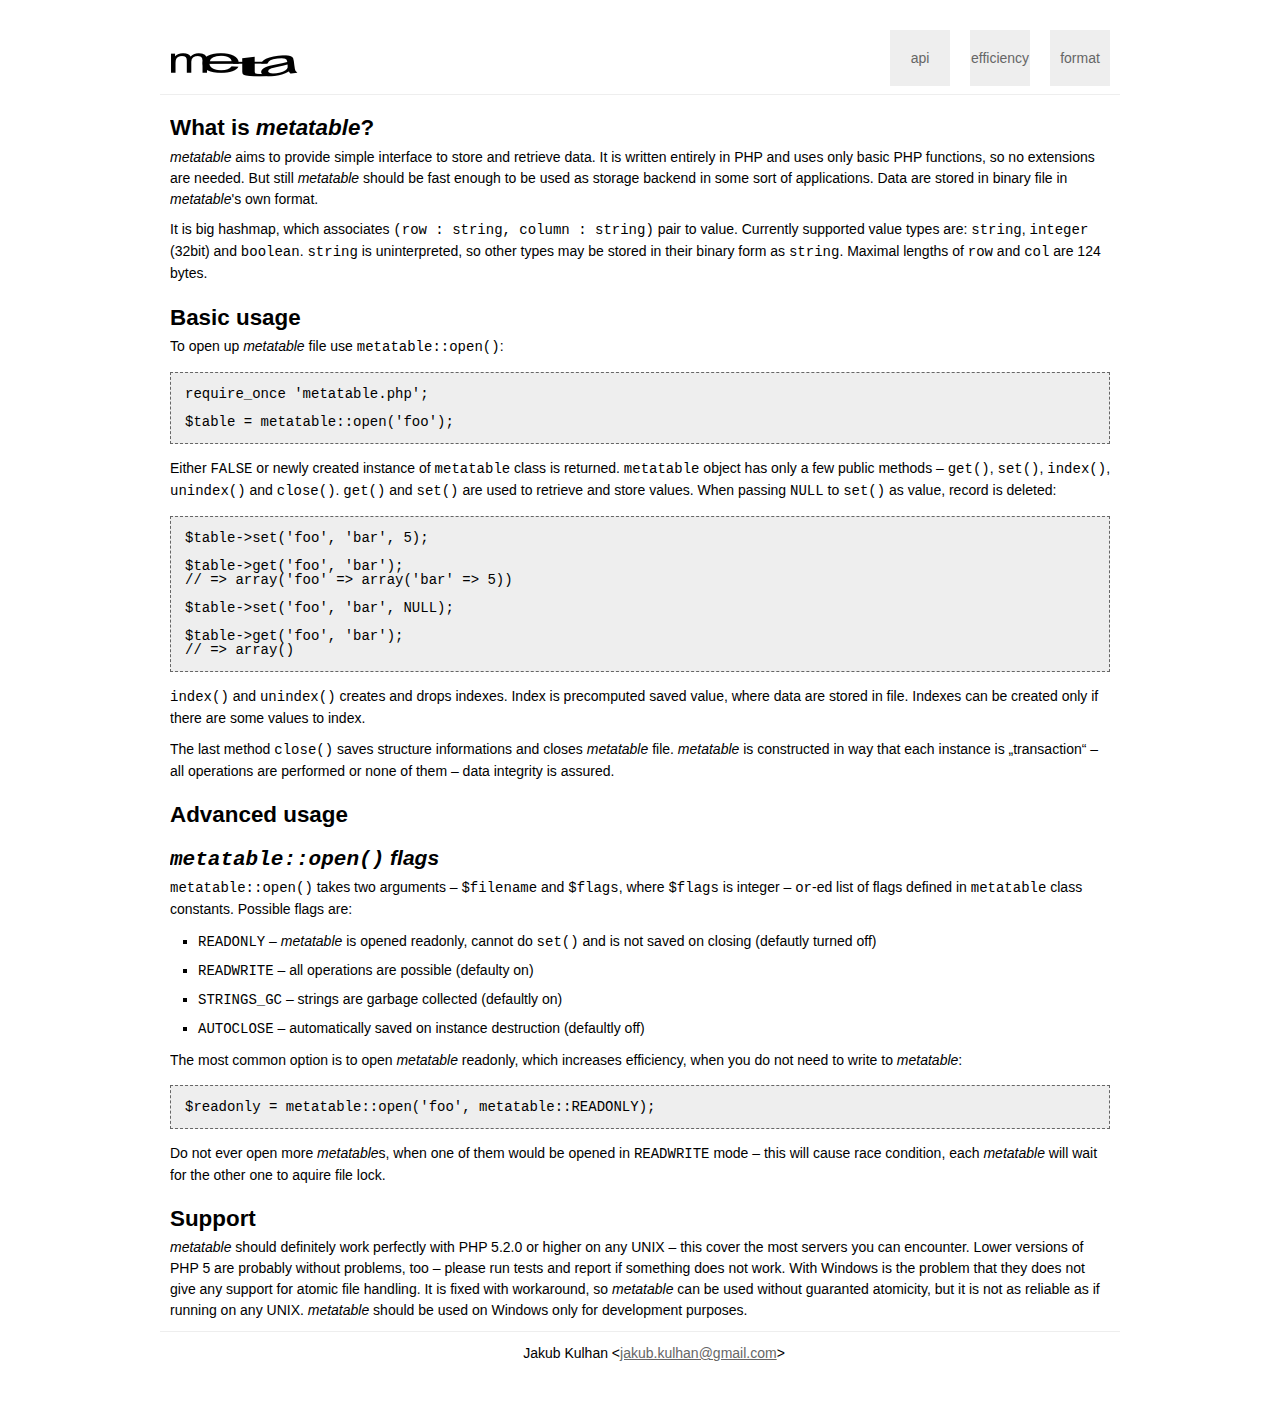
==== index.html @ ecb766ba "Initial commit" ====
<!DOCTYPE HTML PUBLIC "-//W3C//DTD HTML 4.01//EN" "http://www.w3.org/TR/html4/strict.dtd">
<html>
    <head>
        <meta http-equiv="Content-Type" content="text/html; charset=UTF-8">
        <title>metatable</title>
        <link rel="stylesheet" type="text/css" href="style.css">
    </head>
    <body>
        <div class="row" id="header">
            <h1 class="column grid-9"><a href="/metatable/">metatable<span></span></a></h1>
            <div class="column grid-3" id="menu">
                <ul class="row">
                    <li class="column grid-1"><a href="api.html">api</a></li>
                    <li class="column grid-1"><a href="efficiency.html">efficiency</a></li>
                    <li class="column grid-1"><a href="format.html">format</a></li>
                </ul>
            </div>
        </div>
        <div class="row" id="content">
            <div class="column grid-12">
                <h2>What is <em>metatable</em>?</h2>
                <p><em>metatable</em> aims to provide simple interface to store and retrieve data. It is written entirely in PHP and uses only basic PHP functions, so no extensions are needed. But still <em>metatable</em> should be fast enough to be used as storage backend in some sort of applications. Data are stored in binary file in <em>metatable</em>'s own format.</p>
                <p>It is big hashmap, which associates <code>(row : string, column : string)</code> pair to value. Currently supported value types are: <code>string</code>, <code>integer</code> (32bit) and <code>boolean</code>. <code>string</code> is uninterpreted, so other types may be stored in their binary form as <code>string</code>. Maximal lengths of <code>row</code> and <code>col</code> are 124 bytes.</p>
                <h2>Basic usage</h2>
                <p>To open up <em>metatable</em> file use <code>metatable::open()</code>:</p>
                <pre><code>require_once 'metatable.php';

$table = metatable::open('foo');</code></pre>
                <p>Either <code>FALSE</code> or newly created instance of <code>metatable</code> class is returned. <code>metatable</code> object has only a few public methods – <code>get()</code>, <code>set()</code>, <code>index()</code>, <code>unindex()</code> and <code>close()</code>. <code>get()</code> and <code>set()</code> are used to retrieve and store values. When passing <code>NULL</code> to <code>set()</code> as value, record is deleted:</p>
                <pre><code>$table-&gt;set('foo', 'bar', 5);

$table-&gt;get('foo', 'bar');
// =&gt; array('foo' =&gt; array('bar' =&gt; 5))

$table-&gt;set('foo', 'bar', NULL);

$table-&gt;get('foo', 'bar');
// =&gt; array()</code></pre>
                <p><code>index()</code> and <code>unindex()</code> creates and drops indexes. Index is precomputed saved value, where data are stored in file. Indexes can be created only if there are some values to index.</p>
                <p>The last method <code>close()</code> saves structure informations and closes <em>metatable</em> file. <em>metatable</em> is constructed in way that each instance is „transaction“ – all operations are performed or none of them – data integrity is assured.</p>

                <h2>Advanced usage</h2>
                <h3><code>metatable::open()</code> flags</h3>
                <p><code>metatable::open()</code> takes two arguments – <code>$filename</code> and <code>$flags</code>, where <code>$flags</code> is integer – <code>or</code>-ed list of flags defined in <code>metatable</code> class constants. Possible flags are:</p>
                <ul>
                <li><code>READONLY</code> – <em>metatable</em> is opened readonly, cannot do <code>set()</code> and is not saved on closing (defautly turned off)</li>
                <li><code>READWRITE</code> – all operations are possible (defaulty on)</li>
                <li><code>STRINGS_GC</code> – strings are garbage collected (defaultly on)</li>
                <li><code>AUTOCLOSE</code> – automatically saved on instance destruction (defaultly off)</li>
                </ul>
                <p>The most common option is to open <em>metatable</em> readonly, which increases efficiency, when you do not need to write to <em>metatable</em>:</p>
                <pre><code>$readonly = metatable::open('foo', metatable::READONLY);</code></pre>
                <p>Do not ever open more <em>metatable</em>s, when one of them would be opened in <code>READWRITE</code> mode – this will cause race condition, each <em>metatable</em> will wait for the other one to aquire file lock.</p>
                <h2>Support</h2>
                <p><em>metatable</em> should definitely work perfectly with PHP 5.2.0 or higher on any UNIX – this cover the most servers you can encounter. Lower versions of PHP 5 are probably without problems, too – please run tests and report if something does not work. With Windows is the problem that they does not give any support for atomic file handling. It is fixed with workaround, so <em>metatable</em> can be used without guaranted atomicity, but it is not as reliable as if running on any UNIX. <em>metatable</em> should be used on Windows only for development purposes.</p>
            </div>
        </div>
        <div class="row" id="footer">
            <div class="column grid-12">
                Jakub Kulhan &lt;<a href="mailto:jakub.kulhan@gmail.com">jakub.kulhan@gmail.com</a>&gt;
            </div>
        </div>
    </body>
</html>
---- style.css ----
html, body, div, span, applet, object, iframe,
h1, h2, h3, h4, h5, h6, p, blockquote, pre,
a, abbr, acronym, address, big, cite, code,
del, dfn, em, font, img, ins, kbd, q, s, samp,
small, strike, strong, sub, sup, tt, var,
b, u, i, center,
dl, dt, dd, ol, ul, li,
fieldset, form, label, legend,
table, caption, tbody, tfoot, thead, tr, th, td {
margin: 0;
padding: 0;
border: 0;
outline: 0;
font-size: 100%;
vertical-align: baseline;
background: transparent;
}
body {
line-height: 1;
}
ol, ul {
list-style: none;
}
blockquote, q {
quotes: none;
}
blockquote:before, blockquote:after,
q:before, q:after {
content: '';
content: none;
}
:focus {
outline: 0;
}
ins {
text-decoration: none;
}
del {
text-decoration: line-through;
}
table {
border-collapse: collapse;
border-spacing: 0;
}
 
/* ================ */
/* = The 1Kb Grid = */ /* 12 columns, 60 pixels each, with 20 pixel gutter */
/* ================ */
 
.grid-1 { width:60px; }
.grid-2 { width:140px; }
.grid-3 { width:220px; }
.grid-4 { width:300px; }
.grid-5 { width:380px; }
.grid-6 { width:460px; }
.grid-7 { width:540px; }
.grid-8 { width:620px; }
.grid-9 { width:700px; }
.grid-10 { width:780px; }
.grid-11 { width:860px; }
.grid-12 { width:940px; }
 
.column {
margin: 0 10px;
overflow: hidden;
float: left;
display: inline;
}
.row {
width: 960px;
margin: 0 auto;
overflow: hidden;
}
.row .row {
margin: 0 -10px;
width: auto;
display: inline-block;
}
body {
    font-family: sans-serif;
    font-size: 14px;
}
#header {
    padding-top: 30px;
    border-bottom: solid #eee 1px;
}
h1 {
    width: 128px;
    height: 64px;
}
h1 a, h1 a:hover {
    display: block;
    width: 100%;
    height: 100%;
    position: relative;
    background: transparent;
}
h1 a span {
    display: block;
    width: 100%;
    height: 100%;
    position: absolute;
    top: 0;
    left: 0;
    background: url('img/logo.png') no-repeat;
}
#menu a {
    display: block;
    padding: 20px 0;
    background: #eee;
    color: #666;
    text-decoration: none;
    text-align: center;
    border: solid #eee 1px;
}
#menu a:hover {
    background: transparent;
    color: #000;
}

h2, h3, h4, h5, h6 {
    margin: 1em 0 0.3em 0;
}
h2 {
    font-size: 160%;
}
h3 {
    font-size: 150%;
    font-style: italic;
}
h4 {
    font-size: 140%;
}
h5 {
    font-size: 130%;
    font-style: italic;
}
h6 {
    font-size: 120%;
}
p, pre, #content ul, #content ol {
    margin: 0.3em 0 0.7em 0;
}
p {
    line-height: 1.5;
}
pre {
    margin: 1em 0 1em 0;
    padding: 1em;
    background: #eee;
    border: dashed #666 1px;
}
#content ul {
    padding: 0 0 0 2em;
    list-style: square;
}
#content ul li {
    margin: 1em 0 1em 0;
}
#footer {
    border-top: solid #eee 1px;
    padding-bottom: 30px;
}
#footer .column {
    text-align: center;
    padding: 1em;
}
a {
    color: #666;
    text-decoration: underline;
}
a:hover {
    text-decoration: none;
    background: #eee;
}
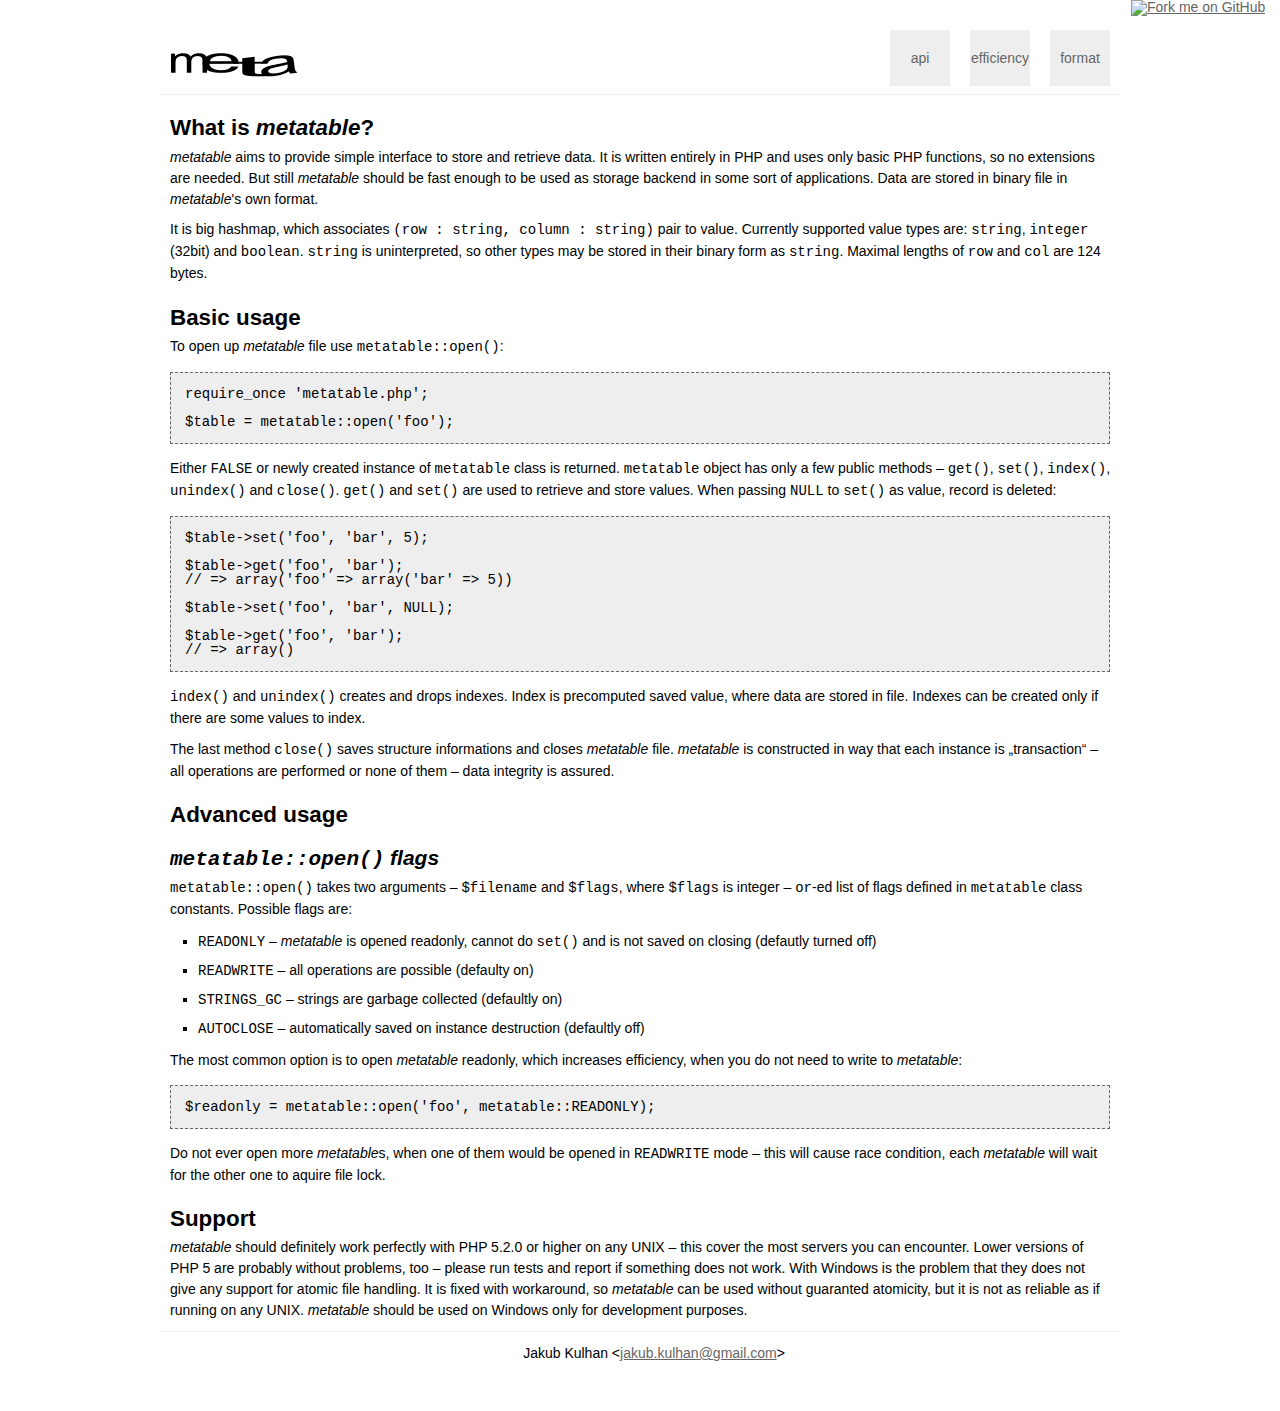
==== commit bee24536: "Added Fork me on GitHub ribbon" ====
--- a/index.html
+++ b/index.html
@@ -60,5 +60,10 @@
                 Jakub Kulhan &lt;<a href="mailto:jakub.kulhan@gmail.com">jakub.kulhan@gmail.com</a>&gt;
             </div>
         </div>
+        <div id="fork">
+            <a href="http://github.com/jakubkulhan/metatable/"><img
+                src="http://s3.amazonaws.com/github/ribbons/forkme_right_gray_6d6d6d.png"
+                alt="Fork me on GitHub"></a>
+        </div>
     </body>
 </html>
--- a/style.css
+++ b/style.css
@@ -173,3 +173,14 @@
     text-decoration: none;
     background: #eee;
 }
+#fork {
+    position: absolute;
+    top: 0;
+    right: 0;
+    width: 149px;
+    height: 149px;
+}
+#fork a, #fork a:hover {
+    display: block;
+    background: transparent;
+}
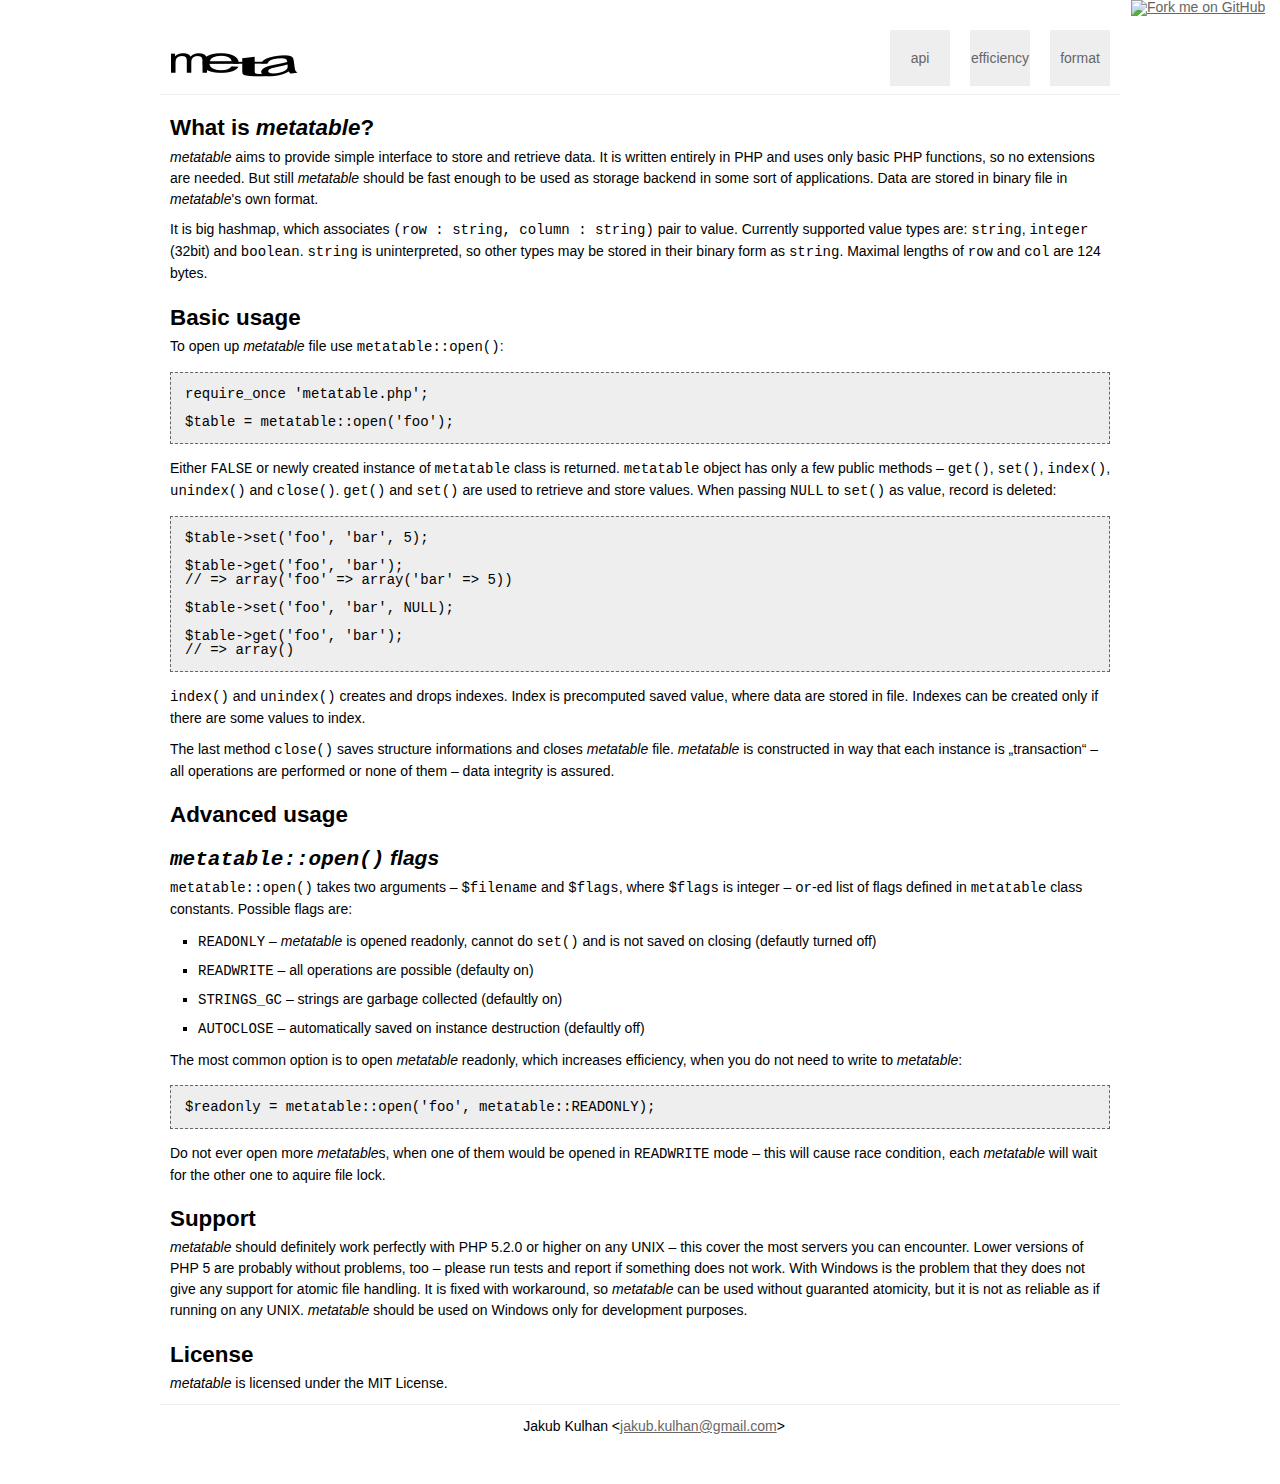
==== commit ecc264e6: "Added license" ====
--- a/index.html
+++ b/index.html
@@ -53,6 +53,8 @@
                 <p>Do not ever open more <em>metatable</em>s, when one of them would be opened in <code>READWRITE</code> mode – this will cause race condition, each <em>metatable</em> will wait for the other one to aquire file lock.</p>
                 <h2>Support</h2>
                 <p><em>metatable</em> should definitely work perfectly with PHP 5.2.0 or higher on any UNIX – this cover the most servers you can encounter. Lower versions of PHP 5 are probably without problems, too – please run tests and report if something does not work. With Windows is the problem that they does not give any support for atomic file handling. It is fixed with workaround, so <em>metatable</em> can be used without guaranted atomicity, but it is not as reliable as if running on any UNIX. <em>metatable</em> should be used on Windows only for development purposes.</p>
+                <h2>License</h2>
+                <p><em>metatable</em> is licensed under the MIT License.</p>
             </div>
         </div>
         <div class="row" id="footer">
